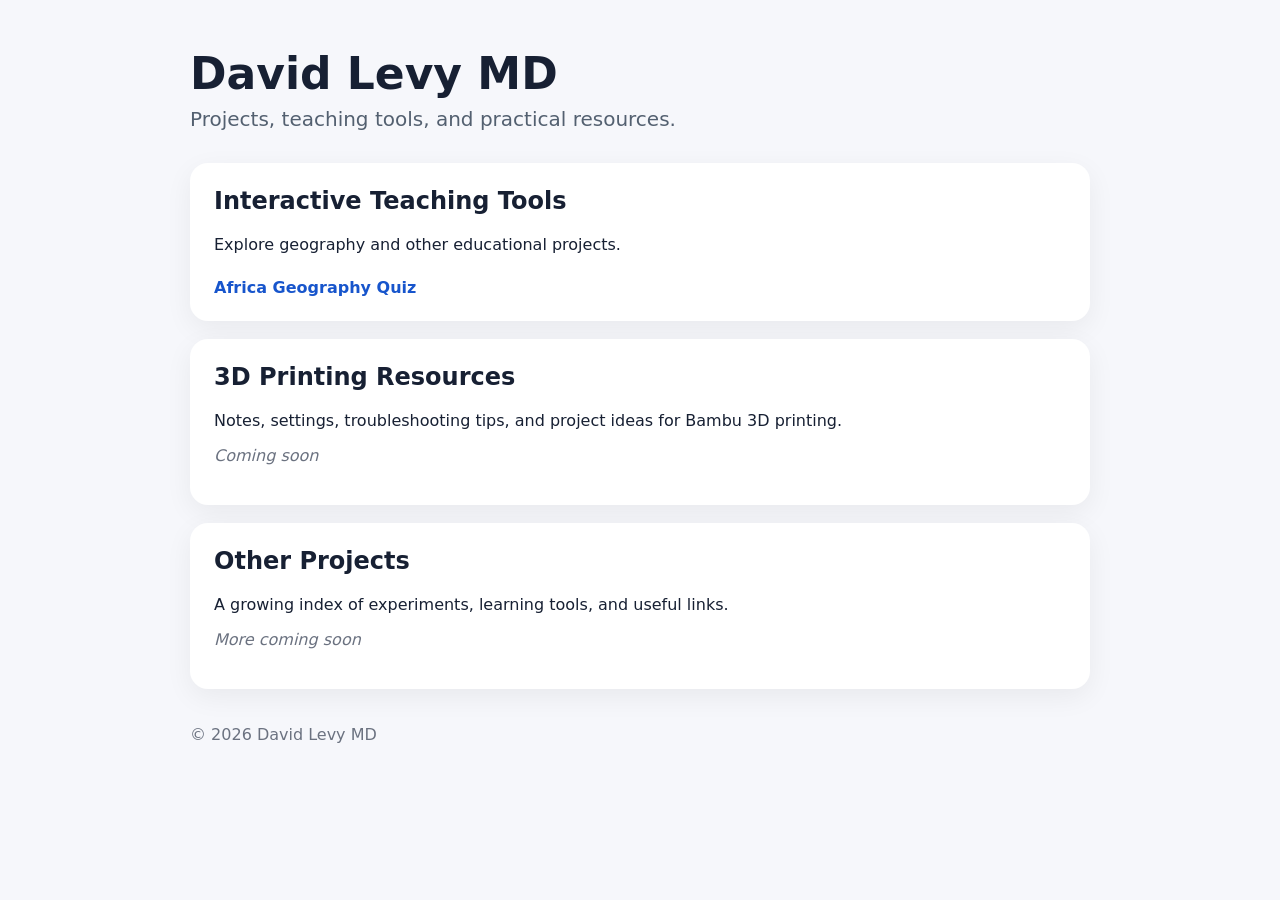
==== index.html @ f84091f2 "Add homepage files for davidlevymd.com - index.html: Main homepage with project cards - styles.css: " ====
<!doctype html>
<html lang="en">
<head>
 <meta charset="utf-8" />
 <meta name="viewport" content="width=device-width, initial-scale=1" />
 <title>David Levy MD | Projects</title>
 <meta name="description" content="Projects, teaching tools, and resources from David Levy MD." />
 <link rel="stylesheet" href="styles.css" />
</head>
<body>
 <main class="container">
 <header class="hero">
 <h1>David Levy MD</h1>
 <p>Projects, teaching tools, and practical resources.</p>
 </header>

 <section class="card">
 <h2>Interactive Teaching Tools</h2>
 <p>
 Explore geography and other educational projects.
 </p>
 <a href="https://africa.davidlevymd.com">Africa Geography Quiz</a>
 </section>

 <section class="card">
 <h2>3D Printing Resources</h2>
 <p>
 Notes, settings, troubleshooting tips, and project ideas for Bambu 3D printing.
 </p>
 <p class="coming-soon">Coming soon</p>
 </section>

 <section class="card">
 <h2>Other Projects</h2>
 <p>
 A growing index of experiments, learning tools, and useful links.
 </p>
 <p class="coming-soon">More coming soon</p>
 </section>

 <footer>
 <p>© 2026 David Levy MD</p>
 </footer>
 </main>
</body>
</html>
---- styles.css ----
:root {
 font-family: system-ui, -apple-system, BlinkMacSystemFont, "Segoe UI", sans-serif;
 color: #172033;
 background: #f6f7fb;
}

body {
 margin: 0;
}

.container {
 max-width: 900px;
 margin: 0 auto;
 padding: 48px 20px;
}

.hero {
 margin-bottom: 32px;
}

.hero h1 {
 font-size: 44px;
 margin: 0 0 8px;
}

.hero p {
 font-size: 20px;
 margin: 0;
 color: #536070;
}

.card {
 background: white;
 border-radius: 18px;
 padding: 24px;
 margin: 18px 0;
 box-shadow: 0 8px 28px rgba(0, 0, 0, 0.06);
}

.card h2 {
 margin-top: 0;
}

a {
 display: inline-block;
 margin-top: 8px;
 font-weight: 700;
 color: #1755cc;
 text-decoration: none;
}

a:hover {
 text-decoration: underline;
}

.coming-soon {
 color: #6b7280;
 font-style: italic;
}

footer {
 margin-top: 36px;
 color: #6b7280;
}
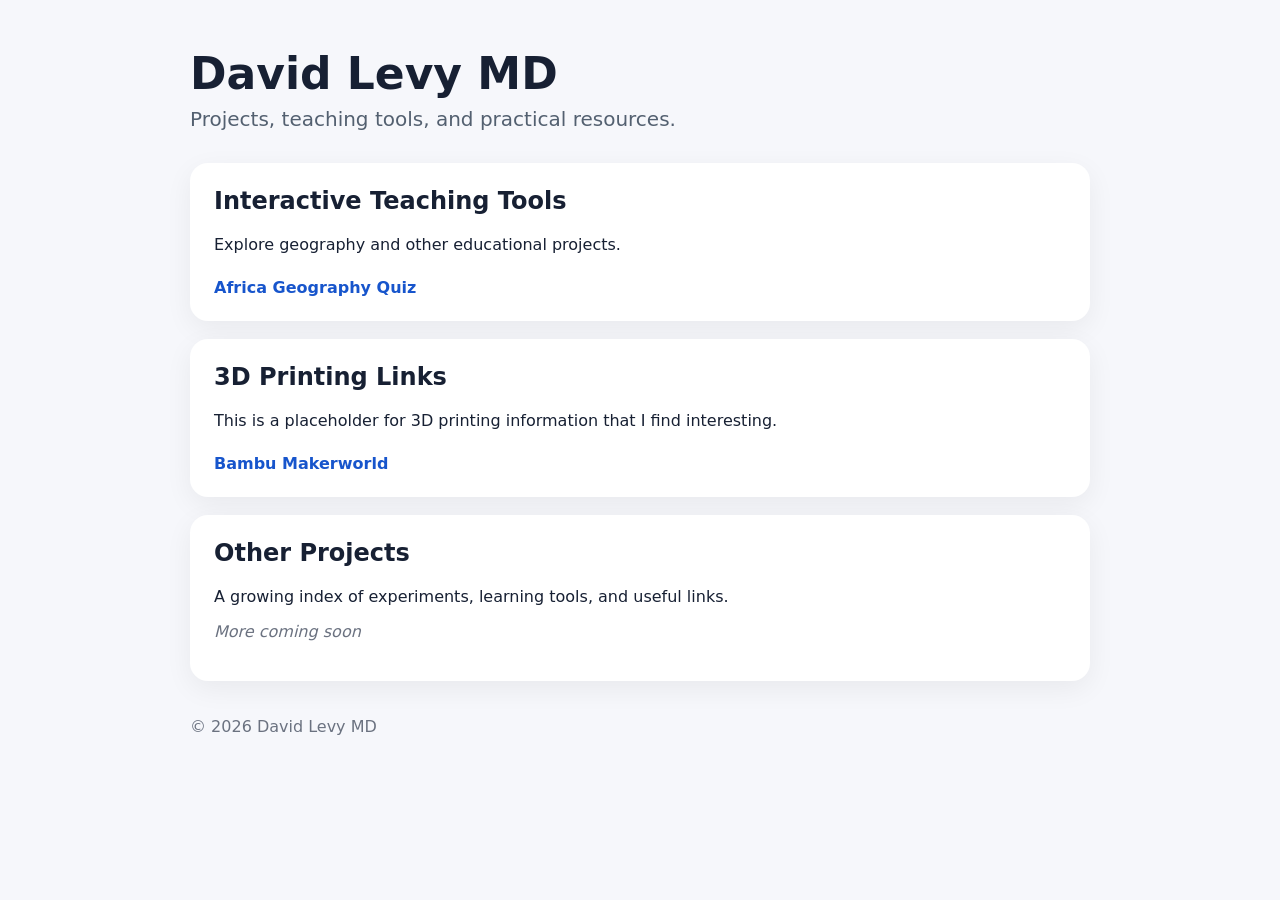
==== commit cac29b4c: "Update 3D Printing section with Bambu Makerworld link - Change title from 'Resources' to 'Links' - U" ====
--- a/index.html
+++ b/index.html
@@ -23,11 +23,11 @@
  </section>
 
  <section class="card">
- <h2>3D Printing Resources</h2>
+ <h2>3D Printing Links</h2>
  <p>
- Notes, settings, troubleshooting tips, and project ideas for Bambu 3D printing.
+ This is a placeholder for 3D printing information that I find interesting.
  </p>
- <p class="coming-soon">Coming soon</p>
+ <a href="https://makerworld.bambulab.com">Bambu Makerworld</a>
  </section>
 
  <section class="card">
